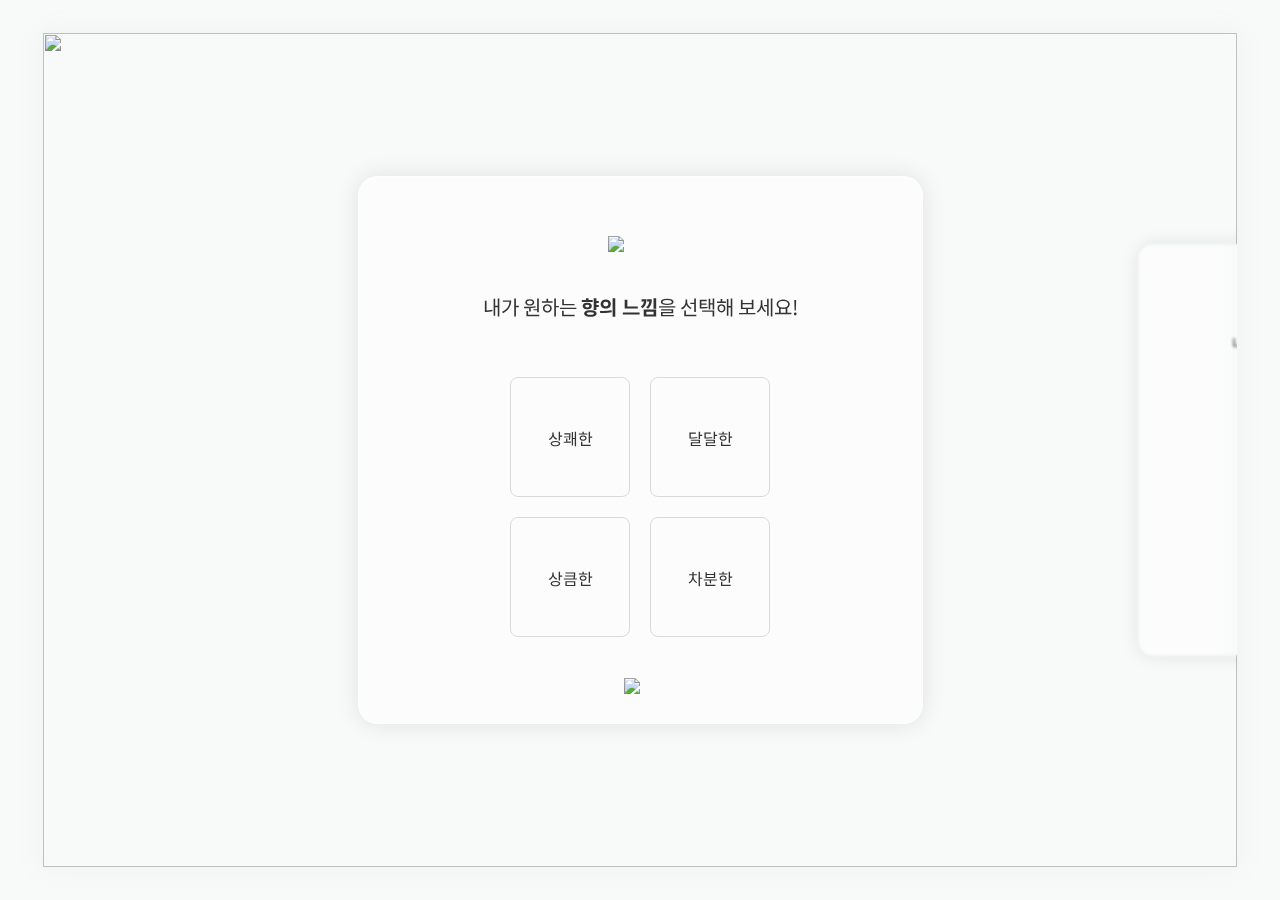
==== index.html @ fad49f51 "Rename Index.html to index.html" ====
<!DOCTYPE html>
<html lang="en">
<head>
  <meta charset="UTF-8">
  <meta http-equiv="X-UA-Compatible" content="IE=edge">
  <meta name="viewport" content="width=device-width, initial-scale=1.0">
  <link href="style.css" rel="stylesheet">
  <link rel="preconnect" href="https://fonts.googleapis.com">
<link rel="preconnect" href="https://fonts.gstatic.com" crossorigin>
<link href="https://fonts.googleapis.com/css2?family=Noto+Sans+KR:wght@100;300;400;500;700;900&display=swap" rel="stylesheet">
  <title>Lush Test</title>
</head>

<body>
  
  <div class="wrapper">
    <div class="container">
      
      <!--배경-->
      <img class="background" src="images/background.png">

      <div class="test-flex">
        <div class="test">
          <div class="testSlider">
            <!--질문 1-->
            <div class="testWrapper">
              <div class="testContainer1">
                <div class="number">
                  <img src="images/Test1.png">
                </div>
                <h2 class="title">내가 원하는 <b>향의 느낌</b>을 선택해 보세요!</h2>
                <div class="answers-wrapper">
                  <div class="answers">
                    <div class="selection selection1-1 a1">
                      <p class="main">상쾌한</p>
                    </div>
        
                    <div class="selection selection1-2 a2">
                      <p class="main">달달한</p>
                    </div>
        
                    <div class="selection selection1-3 a3">
                      <p class="main">상큼한</p>
                    </div>
        
                    <div class="selection selection1-4 a4">
                      <p class="main">차분한</p>
                    </div>
                  </div>
                </div>
                <div class="page">
                  <img src="images/Page1.png">
                </div>
              </div>
            </div>
    
            <!--질문 2-->
            <div class="testWrapper">
              <div class="testContainer2">
                <div class="number">
                  <img src="images/Test2.png">
                </div>
                <h2 class="title">내가 원하는 <b>향의 느낌</b>을 선택해 보세요!</h2>
                <div class="answers-wrapper">
                  <div class="answers">
                    <div class="selection selection2-1 a1">
                      <p class="main">가벼운</p>
                    </div>
        
                    <div class="selection selection2-2 a2">
                      <p class="main">부드러운</p>
                    </div>
        
                    <div class="selection selection2-3 a3">
                      <p class="main">짙은</p>
                    </div>
        
                    <div class="selection selection2-4 a4">
                      <p class="main">무거운</p>
                    </div>
                  </div>
                </div>
                <div class="page">
                  <img src="images/Page2.png">
                </div>
              </div>
            </div>
    
            <!--질문 3-->
            <div class="testWrapper">
              <div class="testContainer3">
                <div class="number">
                  <img src="images/Test3.png">
                </div>
                <h2 class="title">내가 원하는 <b>향의 느낌</b>을 선택해 보세요!</h2>
                <div class="answers-wrapper">
                  <div class="answers">
                    <div class="selection selection3-1 a1">
                      <p class="main">여성적인</p>
                    </div>
        
                    <div class="selection selection3-2 a2">
                      <p class="main">남성적인</p>
                    </div>
        
                    <div class="selection selection3-3 a3">
                      <p class="main">중성적인</p>
                    </div>
        
                    <div class="selection selection3-4 a4">
                      <p class="main">해당없음</p>
                    </div>
                  </div>
                </div>
                <div class="page">
                  <img src="images/Page3.png">
                </div>
              </div>
            </div>
    
            <!--테스트 결과 설명-->
            <div class="testWrapper">
              <div class="testContainer4">
                <div class="resultImg">
                  <img src="images/Result.png">
                </div>
                <p class="result">테스트를 마쳤습니다.<br><br>
                  이제 VR 기기를 착용하고,<br>
                  테스트 결과를 확인하여 취향을 파악하세요!</p>
                <div class="button"><a href="#">취향 파악하러 가기</a></div>
              </div>
            </div>
          </div>
        </div>
      </div>
    </div>
  </div>
</body>

<script src="carousel.js"></script>
</html>
---- style.css ----
*{
  box-sizing: border-box;
  margin: 0;
  padding: 0;
  font-family: 'Noto Sans KR', sans-serif;
}

body{
  background-color: #f8f9f9;
}

.wrapper{
  height: 100vh;
  display: flex;
  align-items: center;
  overflow: hidden;
}

.container{
  position: relative;
  overflow: hidden;

  width: 1194px;
  height: 834px;

  margin-left: auto;
  margin-right: auto;
  box-shadow: 0px 0px 24px rgba(163, 163, 163, 0.1);
}

/*배경*/
.background{
  position: absolute;

  width: 100%;
  height: 100%;
  z-index: -20;
}

.testSlider{
  width: 2840px;
  transition: transform 0.5s;

}

.testWrapper{
  width: 565px;
  float: left;
  margin-right: 145px;
}

/*테스트 창*/
.testContainer1{
  position: relative;

  width: 565px;
  height: 548px;
  
  background: rgba(255, 255, 255, 0.5);
  border: 1.5px solid rgba(255, 255, 255, 0.7);
  box-shadow: 0px 0px 24px rgba(0, 0, 0, 0.1);
  backdrop-filter: blur(12px);
  border-radius: 20px;

  transition: all ease 0.7s;
}

.testContainer2{
  position: relative;

  width: 565px;
  height: 548px;
  
  background: rgba(255, 255, 255, 0.5);
  border: 1.5px solid rgba(255, 255, 255, 0.7);
  box-shadow: 0px 0px 24px rgba(0, 0, 0, 0.1);
  backdrop-filter: blur(12px);
  border-radius: 20px;

  transform: scale(0.75);
  transition: all ease 0.7s;
  filter: blur(2px);
}

.testContainer3{
  position: relative;

  width: 565px;
  height: 548px;
  
  background: rgba(255, 255, 255, 0.5);
  border: 1.5px solid rgba(255, 255, 255, 0.7);
  box-shadow: 0px 0px 24px rgba(0, 0, 0, 0.1);
  backdrop-filter: blur(12px);
  border-radius: 20px;

  transform: scale(0.75);
  transition: all ease 0.7s;
  filter: blur(2px);
}

.testContainer4{
  position: relative;

  width: 565px;
  height: 548px;
  
  background: rgba(255, 255, 255, 0.5);
  border: 1.5px solid rgba(255, 255, 255, 0.7);
  box-shadow: 0px 0px 24px rgba(0, 0, 0, 0.1);
  backdrop-filter: blur(12px);
  border-radius: 20px;

  transform: scale(0.75);
  transition: all ease 0.7s;
  filter: blur(2px);
}

.number{
  width: 64px;
  height: 36px;
  position: absolute;
  top: 56px;
  left: 50%;
  transform: translate(-50%, 0);
}

.title{
  position: absolute;

  top: 112px;
  left: 50%;
  transform: translate(-50%, 0);

  width: 400px;

  font-size: 20px;
  font-weight: 400;
  line-height: 180%;
  text-align: center;
  color: #333;
}

.answers-wrapper{
  position: absolute;
  top: 200px;
  left: 50%;
  transform: translate(-50%, 0);

}

.page{
  position: absolute;
  
  bottom: 40px;
  left: 50%;
  transform: translate(-50%, 0);

  width: 32px;
  height: 8px;
}


/*테스트 버튼*/
.answers{
  position: relative;
  margin-left: auto;
  margin-right: auto;

  width: 260px;
  height: 260px;

  cursor: pointer;
}

.selection{
  width: 120px;
  height: 120px;

  border: 1px solid #D9D9D9;
  border-radius: 8px;

}

.selection:hover{
  background-color: #EBFF6F;
  transition: all ease 0.5s;
}

.selection p{
  font-size: 16px;
  color: #333;
  text-align: center;
  line-height: 120px;
  vertical-align: middle;
}

.a1{
  position: absolute;
  top: 0;
  left: 0;
}

.a2{
  position: absolute;
  top: 0;
  right: 0;
}

.a3{
  position: absolute;
  bottom: 0;
  left: 0;
}

.a4{
  position: absolute;
  bottom: 0;
  right: 0;
}

.test{
  width: 565px;
  height: 548px;
  margin-left: auto;
  margin-right: auto;
}

.test-flex{
  height: 100%;
  display: flex;
  align-items: center;
}

.result{
  position: absolute;

  top: 200px;
  left: 50%;
  transform: translate(-50%, 0);

  width: 320px;

  font-size: 16px;
  font-weight: 500;
  line-height: 180%;
  color: #333;
  text-align: center;
}

.resultImg{
  position: absolute;
  top: 112px;
  left: 50%;
  transform: translate(-50%, 0);

  width: 120px;
  height: 44px;
}

/*테스트 결과 버튼*/
.button{
  position: absolute;

  bottom: 80px;
  left: 50%;
  transform: translate(-50%, 0);

  width: 272px;
  height: 56px;

  background-color: #EBFF6F;
  border-radius: 8px;
  text-align: center;
}

.button a{
  text-decoration: none;
  font-size: 16px;
  font-weight: 700;
  color: #545454;
  line-height: 56px;
  vertical-align: middle;
}
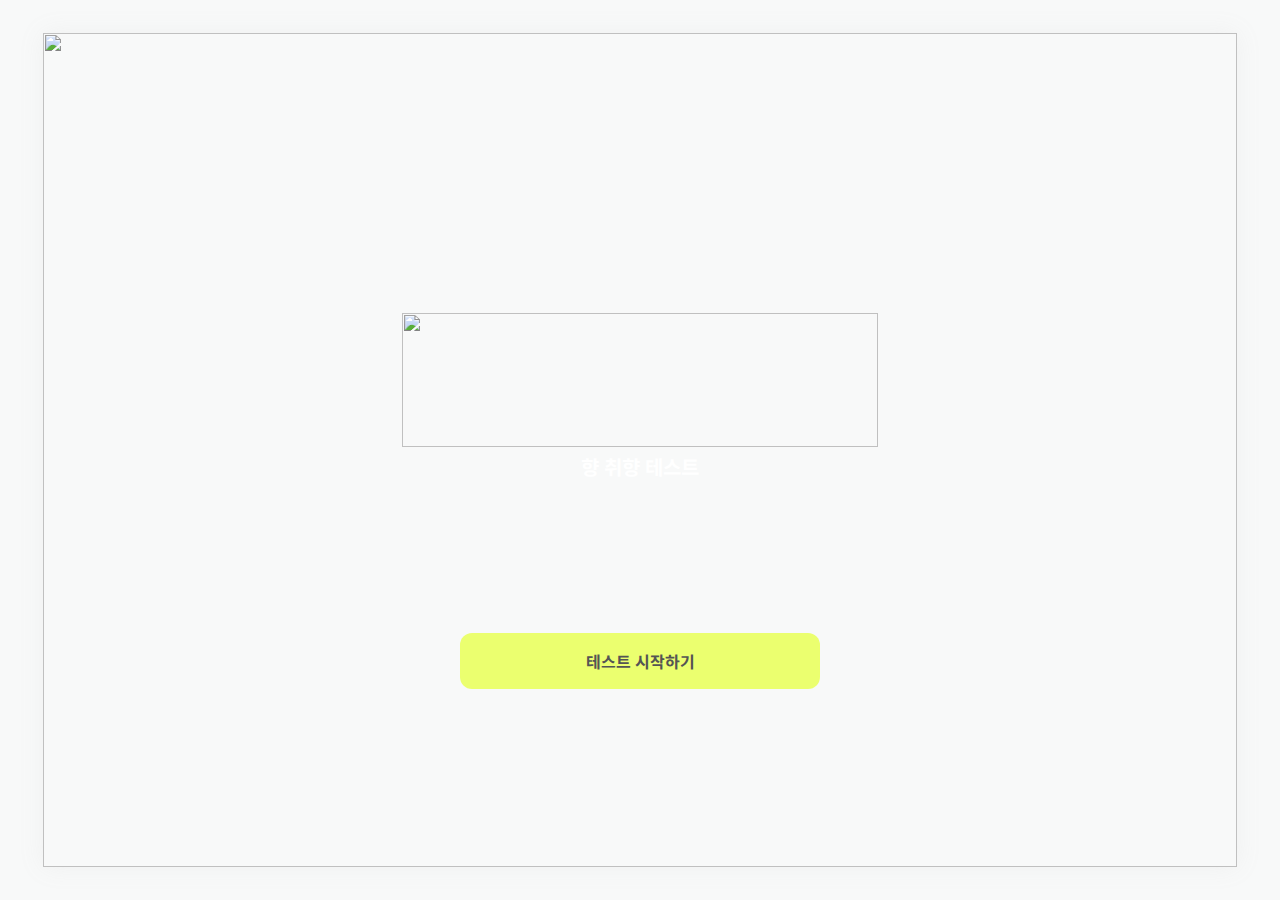
==== commit 40e39e3f: "Add files via upload" ====
--- a/index.html
+++ b/index.html
@@ -6,136 +6,25 @@
   <meta name="viewport" content="width=device-width, initial-scale=1.0">
   <link href="style.css" rel="stylesheet">
   <link rel="preconnect" href="https://fonts.googleapis.com">
-<link rel="preconnect" href="https://fonts.gstatic.com" crossorigin>
-<link href="https://fonts.googleapis.com/css2?family=Noto+Sans+KR:wght@100;300;400;500;700;900&display=swap" rel="stylesheet">
-  <title>Lush Test</title>
+  <link rel="preconnect" href="https://fonts.gstatic.com" crossorigin>
+  <link href="https://fonts.googleapis.com/css2?family=Noto+Sans+KR:wght@100;300;400;500;700;900&display=swap" rel="stylesheet">
+  <title>Document</title>
 </head>
-
 <body>
-  
   <div class="wrapper">
     <div class="container">
-      
       <!--배경-->
-      <img class="background" src="images/background.png">
+      <img class="background" src="images/splash.png">
 
-      <div class="test-flex">
-        <div class="test">
-          <div class="testSlider">
-            <!--질문 1-->
-            <div class="testWrapper">
-              <div class="testContainer1">
-                <div class="number">
-                  <img src="images/Test1.png">
-                </div>
-                <h2 class="title">내가 원하는 <b>향의 느낌</b>을 선택해 보세요!</h2>
-                <div class="answers-wrapper">
-                  <div class="answers">
-                    <div class="selection selection1-1 a1">
-                      <p class="main">상쾌한</p>
-                    </div>
-        
-                    <div class="selection selection1-2 a2">
-                      <p class="main">달달한</p>
-                    </div>
-        
-                    <div class="selection selection1-3 a3">
-                      <p class="main">상큼한</p>
-                    </div>
-        
-                    <div class="selection selection1-4 a4">
-                      <p class="main">차분한</p>
-                    </div>
-                  </div>
-                </div>
-                <div class="page">
-                  <img src="images/Page1.png">
-                </div>
-              </div>
-            </div>
-    
-            <!--질문 2-->
-            <div class="testWrapper">
-              <div class="testContainer2">
-                <div class="number">
-                  <img src="images/Test2.png">
-                </div>
-                <h2 class="title">내가 원하는 <b>향의 느낌</b>을 선택해 보세요!</h2>
-                <div class="answers-wrapper">
-                  <div class="answers">
-                    <div class="selection selection2-1 a1">
-                      <p class="main">가벼운</p>
-                    </div>
-        
-                    <div class="selection selection2-2 a2">
-                      <p class="main">부드러운</p>
-                    </div>
-        
-                    <div class="selection selection2-3 a3">
-                      <p class="main">짙은</p>
-                    </div>
-        
-                    <div class="selection selection2-4 a4">
-                      <p class="main">무거운</p>
-                    </div>
-                  </div>
-                </div>
-                <div class="page">
-                  <img src="images/Page2.png">
-                </div>
-              </div>
-            </div>
-    
-            <!--질문 3-->
-            <div class="testWrapper">
-              <div class="testContainer3">
-                <div class="number">
-                  <img src="images/Test3.png">
-                </div>
-                <h2 class="title">내가 원하는 <b>향의 느낌</b>을 선택해 보세요!</h2>
-                <div class="answers-wrapper">
-                  <div class="answers">
-                    <div class="selection selection3-1 a1">
-                      <p class="main">여성적인</p>
-                    </div>
-        
-                    <div class="selection selection3-2 a2">
-                      <p class="main">남성적인</p>
-                    </div>
-        
-                    <div class="selection selection3-3 a3">
-                      <p class="main">중성적인</p>
-                    </div>
-        
-                    <div class="selection selection3-4 a4">
-                      <p class="main">해당없음</p>
-                    </div>
-                  </div>
-                </div>
-                <div class="page">
-                  <img src="images/Page3.png">
-                </div>
-              </div>
-            </div>
-    
-            <!--테스트 결과 설명-->
-            <div class="testWrapper">
-              <div class="testContainer4">
-                <div class="resultImg">
-                  <img src="images/Result.png">
-                </div>
-                <p class="result">테스트를 마쳤습니다.<br><br>
-                  이제 VR 기기를 착용하고,<br>
-                  테스트 결과를 확인하여 취향을 파악하세요!</p>
-                <div class="button"><a href="#">취향 파악하러 가기</a></div>
-              </div>
-            </div>
-          </div>
-        </div>
-      </div>
+      <!--타이틀-->
+      <img class="splashTitle" src="images/Title.png">
+
+      <!--서브 타이틀-->
+      <h2 class="splashSubTitle">향 취향 테스트</h2>
+
+      <!--시작 버튼-->
+      <div class="splashButton"><a href="login.html">테스트 시작하기</a></div>
     </div>
   </div>
 </body>
-
-<script src="carousel.js"></script>
-</html>
+</html>--- a/style.css
+++ b/style.css
@@ -37,6 +37,279 @@
   z-index: -20;
 }
 
+.backgroundColor{
+  width: 100%;
+  height: 100%;
+  background-color: #fff;
+}
+
+/*스플래시*/
+.splashTitle{
+  width: 476px;
+  height: 134px;
+  position: absolute;
+  top: 280px;
+  left: 50%;
+  transform: translate(-50%, 0);
+}
+
+.splashSubTitle{
+  font-size: 20px;
+  font-weight: 700;
+  line-height: 180%;
+
+  text-align: center;
+  color: #fff;
+
+  position: absolute;
+  top: 416px;
+  left: 50%;
+  transform: translate(-50%, 0);
+}
+
+.splashButton{
+  width: 360px;
+  height: 56px;
+
+  display: flex;
+  flex-direction: row;
+  justify-content: center;
+  align-items: center;
+
+  background-color: #EBFF6F;
+  border-radius: 12px;
+
+  position: absolute;
+  top: 600px;
+  left: 50%;
+  transform: translate(-50%, 0);
+}
+
+.splashButton a{
+  width: 360px;
+  height: 56px;
+  text-align: center;
+  text-decoration: none;
+  font-size: 16px;
+  font-weight: 700;
+  color: #545454;
+  line-height: 56px;
+  vertical-align: middle;
+  cursor: pointer;
+}
+
+.splashButton:hover{
+  background-color: #F3FFA9;
+}
+
+/*로그인 창*/
+.loginTitle{
+  font-size: 32px;
+  font-weight: 900;
+  line-height: 150%;
+  text-align: center;
+
+  color: #333;
+
+  position: absolute;
+  top: 132px;
+  left: 50%;
+  transform: translate(-50%, 0);
+}
+
+.memberType{
+  display: flex;
+  flex-direction: row;
+  align-items: flex-start;
+  padding: 0px;
+  gap: 36px;
+
+  position: absolute;
+  top: 216px;
+  left: 50%;
+  transform: translate(-50%, 0);
+}
+
+.member{
+  color: #545454;
+}
+
+.nonMember{
+  color: #9c9c9c;
+  text-decoration: none;
+}
+
+.loginInput{
+  display: flex;
+  flex-direction: column;
+  align-items: flex-start;
+  padding: 0px;
+  gap: 8px; 
+  position: absolute;
+  top: 276px;
+  left: 50%;
+  transform: translate(-50%, 0);
+}
+
+.loginInput input{
+  width: 328px;
+  height: 48px;
+
+  border: 1px solid #949494;
+  border-radius: 2px;
+  padding: 16px;
+}
+
+.idSave{
+  display: flex;
+  flex-direction: row;
+  align-items: center;
+  padding: 0px;
+  gap: 12px;
+
+  position: absolute;
+  width: 328px;
+  left: 50%;
+  top: 396px;
+  transform: translate(-50%, 0);
+}
+
+.idSave input{
+  width: 20px;
+  height: 20px;
+
+  border: 1px solid #C4C4C4;
+  border-radius: 2px;
+
+  cursor: pointer;
+}
+
+.loginButton{
+  width: 328px;
+  height: 64px;
+  background-color: #222222;
+  border: 1px solid #222222;
+  border-radius: 2px;
+  text-align: center;
+
+  position: absolute;
+  top: 432px;
+  left: 50%;
+  transform: translate(-50%, 0);
+  transition: all ease 0.3s;
+
+  cursor: pointer;
+}
+
+.loginButton:hover{
+  opacity: 50%;
+}
+
+.loginButton a{
+  display: inline-block;
+  width: 328px;
+  height: 64px;
+  font-size: 16px;
+  font-weight: 500;
+  line-height: 64px;
+  color: #fff;
+  text-align: center;
+  text-decoration: none;
+}
+
+.idInfo{
+  display: flex;
+  flex-direction: row;
+  align-items: flex-start;
+  padding: 0px;
+  gap: 32px;
+
+  position: absolute;
+  top: 532px;
+  left: 50%;
+  transform: translate(-50%, 0);
+}
+
+.idInfo a{
+  font-size: 14px;
+  font-weight: 500;
+  line-height: 150%;
+  color: #545454;
+}
+
+
+.naverButton{
+  width: 328px;
+  height: 53px;
+
+  background-color: #1CC32C;
+  border-radius: 2px;
+
+  display: flex;
+  flex-direction: row;
+  justify-content: center;
+  align-items: center;
+  padding: 10px;
+  gap: 6px;
+
+  position: absolute;
+  top: 580px;
+  left: 50%;
+  transform: translate(-50%, 0);
+
+  transition: all ease 0.3s;
+
+  cursor: pointer;
+}
+
+.naverButton p{
+  color: #fff;
+  font-size: 16px;
+  font-weight: 500;
+  line-height: 150%;
+}
+
+.naverButton:hover{
+  background-color: #92DE99;
+}
+
+.kakaoButton{
+  width: 328px;
+  height: 53px;
+
+  background-color: #FCE400;
+  border-radius: 2px;
+
+  display: flex;
+  flex-direction: row;
+  justify-content: center;
+  align-items: center;
+  padding: 10px;
+  gap: 6px;
+
+  position: absolute;
+  top: 641px;
+  left: 50%;
+  transform: translate(-50%, 0);
+
+  transition: all ease 0.3s;
+
+  cursor: pointer;
+}
+
+.kakaoButton p{
+  color: #222222;
+  font-size: 16px;
+  font-weight: 500;
+  line-height: 150%;
+}
+
+.kakaoButton:hover{
+  opacity: 60%;
+}
+
+/*테스트 창*/
+
 .testSlider{
   width: 2840px;
   transition: transform 0.5s;
@@ -49,7 +322,6 @@
   margin-right: 145px;
 }
 
-/*테스트 창*/
 .testContainer1{
   position: relative;
 
@@ -160,6 +432,59 @@
   height: 8px;
 }
 
+.back1{
+  display: flex;
+  flex-direction: row;
+  justify-content: center;
+  align-items: center;
+  padding: 0px;
+  gap: 8px;
+
+  position: absolute;
+  left: 36px;
+  bottom: 32px;
+
+  cursor: pointer;
+}
+
+.back2{
+  display: flex;
+  flex-direction: row;
+  justify-content: center;
+  align-items: center;
+  padding: 0px;
+  gap: 8px;
+
+  position: absolute;
+  left: 36px;
+  bottom: 32px;
+
+  cursor: pointer;
+}
+
+.back3{
+  display: flex;
+  flex-direction: row;
+  justify-content: center;
+  align-items: center;
+  padding: 0px;
+  gap: 8px;
+
+  position: absolute;
+  left: 36px;
+  bottom: 32px;
+}
+
+.back p{
+  font-size: 16px;
+  font-weight: 400;
+  line-height: 180%;
+
+  text-align: center;
+
+  color: #555;
+}
+
 
 /*테스트 버튼*/
 .answers{
@@ -272,13 +597,22 @@
   background-color: #EBFF6F;
   border-radius: 8px;
   text-align: center;
+
+  transition: all ease 0.3s;
 }
 
 .button a{
+  display: inline-block;
+  width: 272px;
+  height: 56px;
   text-decoration: none;
   font-size: 16px;
   font-weight: 700;
   color: #545454;
   line-height: 56px;
   vertical-align: middle;
+}
+
+.button:hover{
+  opacity: 50%;
 }